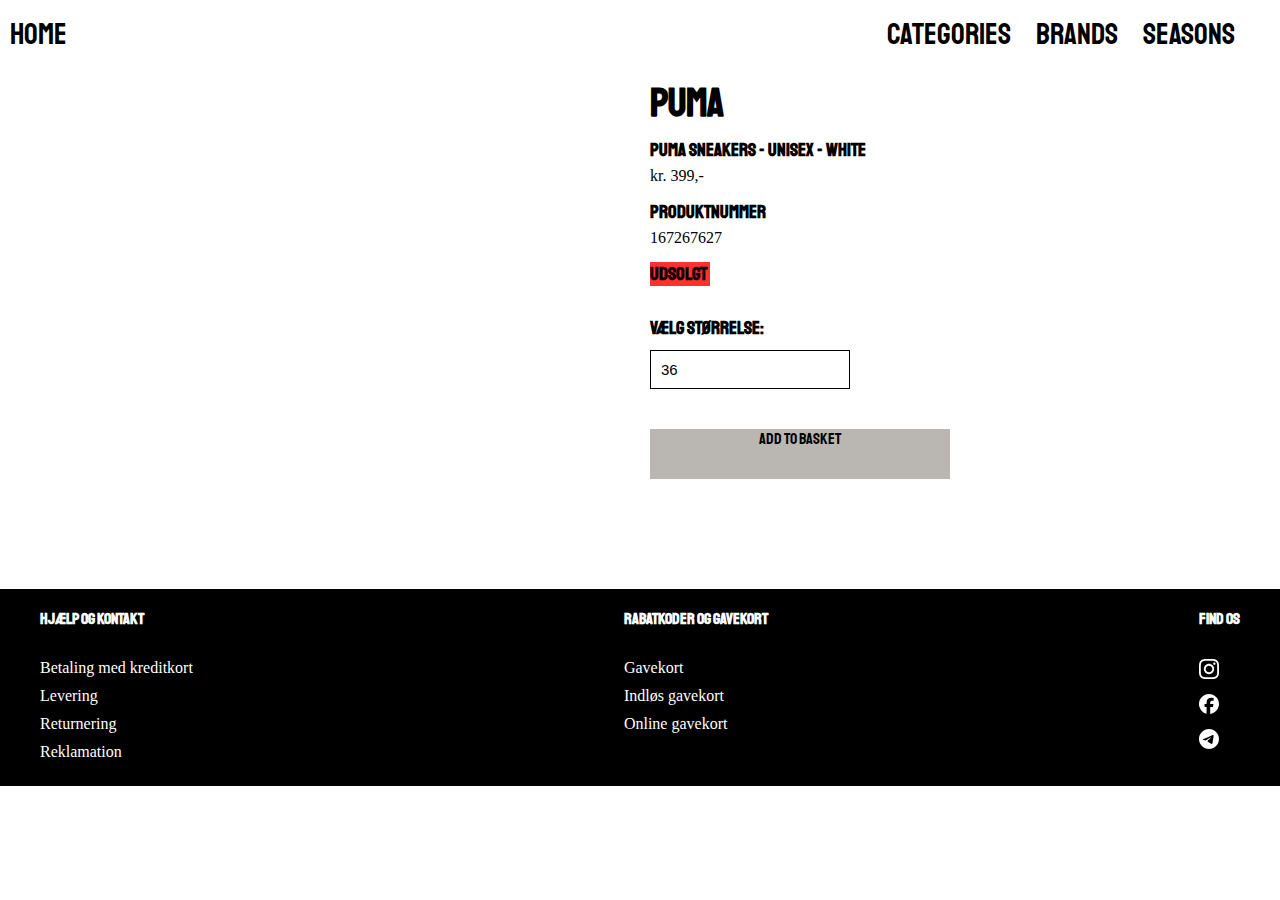
==== product.html @ 25837fc8 "add basket skelet" ====
<!DOCTYPE html>
<html lang="da">
  <head>
    <meta charset="UTF-8" />
    <meta name="viewport" content="width=device-width, initial-scale=1.0" />
    <title>Produkt</title>
    <link rel="stylesheet" href="style.css" />
    <link rel="preconnect" href="https://fonts.googleapis.com" />
    <link rel="preconnect" href="https://fonts.gstatic.com" crossorigin />
    <link href="https://fonts.googleapis.com/css2?family=Inria+Serif:ital,wght@0,300;0,400;0,700;1,300;1,400;1,700&family=Staatliches&display=swap" rel="stylesheet" />
    <link rel="preconnect" href="https://fonts.googleapis.com" />
    <link rel="preconnect" href="https://fonts.gstatic.com" crossorigin />
    <link href="https://fonts.googleapis.com/css2?family=Inter:ital,opsz,wght@0,14..32,100..900;1,14..32,100..900&display=swap" rel="stylesheet" />
  </head>
  <body>
    <header>
      <nav>
        <ul class="menu">
          <li class="left"><a href="index.html">HOME</a></li>
          <li><a href="productlist.html">Categories</a></li>
          <li><a href="productlist.html">Brands</a></li>
          <li><a href="productlist.html">Seasons</a></li>
        </ul>
        <div class="burger">
          <div class="line"></div>
          <div class="line"></div>
          <div class="line"></div>
        </div>
      </nav>
    </header>
    <div class="product_view">
      <img src="https://kea-alt-del.dk/t7/images/webp/640/1543.webp" alt="" />
      <div class="product_info">
        <h2>Puma</h2>
        <h3>Puma Sneakers - UNISEX - white</h3>
        <p>kr. 399,-</p>
        <h3>Produktnummer</h3>
        <p>167267627</p>
        <h3 class="udsolgt">Udsolgt</h3>
        <div class="size_selector">
            <h3>Vælg størrelse:</h3>
            <select>
              <option>36</option>
              <option>37</option>
              <option>38</option>
              <option >39</option>
            </select>
            <div class="add_basket">
                <a href="product.html">Add to basket</a>
            </div>
          </div>
      </div>
    </div>      
    <footer class="footer">
        <div class="footer-content">
          <div>
            <h4>Hjælp og kontakt</h4>
            <p>Betaling med kreditkort</p>
            <p>Levering</p>
            <p>Returnering</p>
            <p>Reklamation</p>
          </div>
          <div>
            <h4>Rabatkoder og gavekort</h4>
            <p>Gavekort</p>
            <p>Indløs gavekort</p>
            <p>Online gavekort</p>
          </div>
          <div>
              <ul class="footer_social_media">
                  <h4>Find os</h4>
                  <li>
                    <a href=https://www.instagram.com/sarahtimann/ target="_blank"><img src="svg/instagram.svg" alt="instagram logo" width="40" height="40" /></a>
                  </li>
                  <li>
                    <a href=https://www.facebook.com/sarah.tiemann.33 target="_blank"><img src="svg/facebook.svg" alt="facebook logo" width="40" height="40" /></a>
                  </li>
                  <li>
                    <a href=https://www.linkedin.com/in/sarah-timann-07b044274/ target="_blank"><img src="svg/mail.svg" alt="linkedin logo" width="40" height="40" /></a>
                  </li>
                </ul>
          </div>
        </div>
      </footer>
  </body>
</html>
---- style.css ----
* {
  margin: 0px; /* Fjerner standard margin for alle elementer */
  padding: 0px; /* Fjerner standard padding for alle elementer */
  box-sizing: border-box;
}

p {
  padding: 5px 0 5px 0;
  font-family: "Times New Roman", Times, serif;
}

a {
  font-family: "Staatliches", serif;
}

h2 {
  font-family: "Staatliches", serif;
  font-size: 40px;
}

h3 {
  margin: 10px 0 0 0;
  font-family: "Staatliches", serif;
}

h4 {
  font-family: "Staatliches", serif;
  padding: 0 0 25px 0;
}

li {
  padding: 5px 0 5px 0;
}

header {
  margin: 10px 0 10px 10px;
}

.menu {
  display: flex; /* Gør menuen horisontal */
  list-style: none; /* Fjerner punkttegn fra listeelementer */
  padding: 0 20px 0 0;
}

.menu a {
  display: block; /* Gør links til blokke for et bedre klikområde */
  padding: 0 25px 0 0; /* Tilføjer indre padding for bedre klikområde */
  color: black; /* Sætter linkfarve/skriftfarve */
  text-decoration: none; /* Fjerner understregning fra links */
  font-size: 30px;
}

.menu .left {
  margin-right: auto; /* Skubber de andre elementer til højre */
}

.menu a:hover {
  color: grey; /* Ændrer farve ved hover for bedre brugervenlighed- og oplevelse */
}

/* Footer Section */
.footer {
  background-color: black;
  color: white;
  padding: 20px 40px 20px 40px;
  margin-top: 100px;
}

.footer-content {
  display: flex;
  justify-content: space-between;
}

ul {
  list-style: none;
}

.footer_social_media {
  list-style: none; /* Fjerner prikker ud for */
  padding: 0;
  margin: 0;
}

.footer_social_media img {
  width: 20px; /* Størrelse på ikonerne, ensartet størrelse */
  height: auto; /* Bevarer proportioner */
}

/*************** MENU SLUT *********************/

.category_list_container {
  display: grid;
  grid-template-columns: 1fr 1fr;
  gap: 20px;
  margin: 10px 10px 50px 10px;
}

.category_list_container a {
  color: white;
  background-color: #cfcbc6;
  text-decoration: none;
  padding: 45px;
  text-align: center;
  display: grid;
  grid-template-columns: subgrid;
  grid-row: span 2;
}

.category_list_container a:hover {
  background-color: #bab6b2;
}

.index-img {
  width: 300px;
  margin: 50px 0 20px 10px;
}

@media (min-width: 900px) {
  .category_list_container {
    display: grid;
    grid-template-columns: 1fr 1fr 1fr;
  }
}

/*************** INDEX SLUT *********************/

.product_list_container {
  display: grid;
  gap: 30px;
}

.product_list_container a {
  display: grid;
  grid-template-columns: subgrid;
  color: black;
  text-decoration: none;
  padding: 10px;
}

img {
  width: 100%;
  height: auto;
}

@media (min-width: 900px) {
  .product_list_container {
    display: grid;
    grid-template-columns: 1fr 1fr 1fr;
  }
}

/*************** PRODUCTLIST SLUT *********************/

.product_view {
  display: grid;
  padding: 10px;
}

.product_info {
  color: black;
  text-decoration: none;
}

.nedsat {
  background-color: lightgreen;
  width: 40px;
}

.udsolgt {
  background-color: rgb(255, 48, 48);
  width: 60px;
}

.size_selector {
  margin: 30px 0 0 0;
}

label {
  display: block;
}

select {
  width: 100%;
  max-width: 200px; /* Juster bredden efter behov */
  padding: 10px;
  margin: 10px 0 30px 0;
  font-size: 15px;
  border: 1px solid #000000;
  background-color: white;
  cursor: pointer;
  appearance: none; /* Fjern standard browser-pil */
}

select:focus {
  border-color: #000000;
  background-color: white;
}

.add_basket a {
  display: block;
  background-color: #bab6b2;
  color: black;
  text-align: center;
  align-items: center;
  justify-content: center;
  text-decoration: none;
  margin: 10px 0 0 0;
  width: 300px;
  height: 50px;
}

@media (min-width: 900px) {
  .product_view {
    display: grid;
    grid-template-columns: 1fr 1fr;
  }

  .product_info {
    padding: 0 0 0 10px;
  }
}
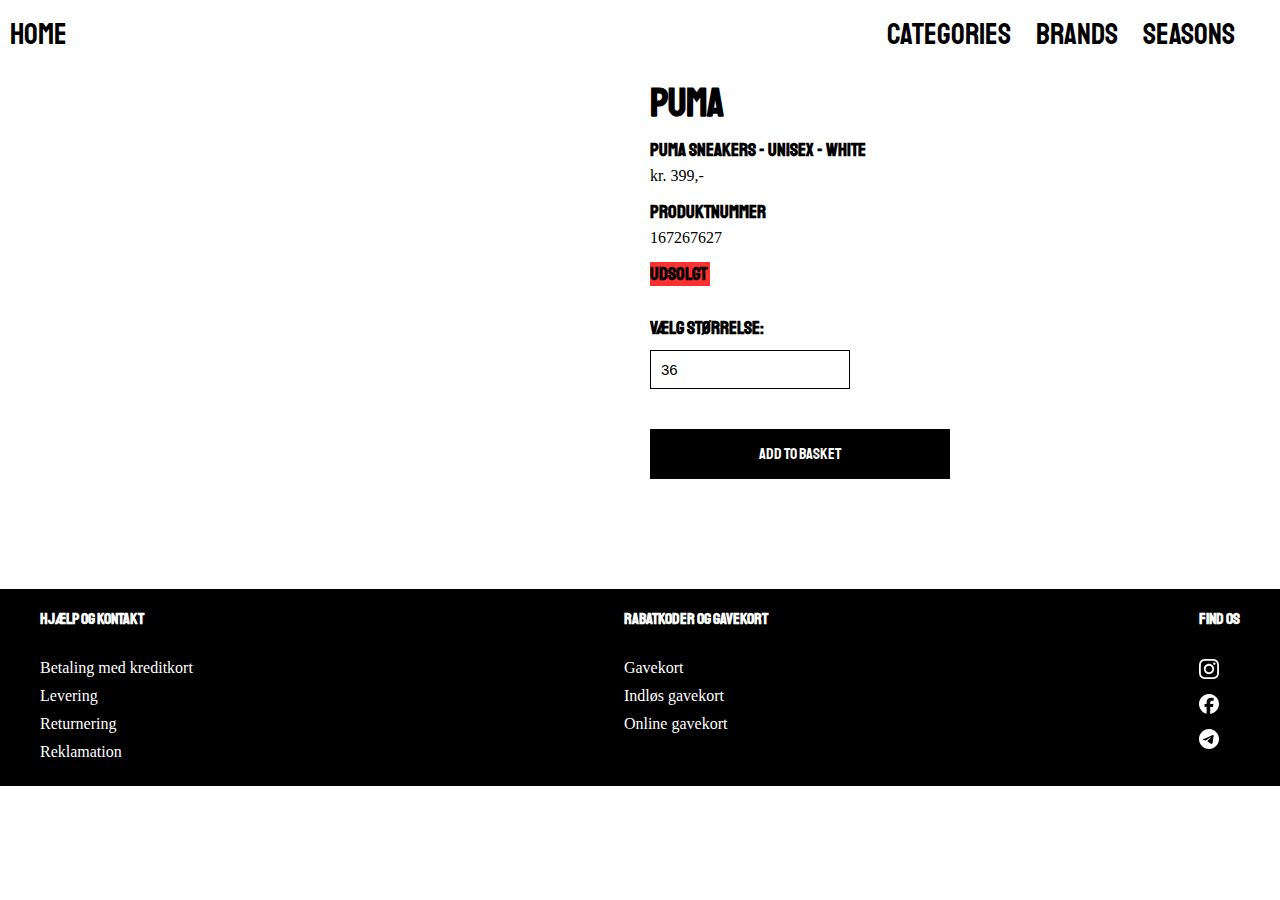
==== commit b12569fb: "add js file" ====
--- a/product.html
+++ b/product.html
@@ -82,5 +82,6 @@
           </div>
         </div>
       </footer>
+    <script src="single.js"></script>
   </body>
 </html>
--- a/style.css
+++ b/style.css
@@ -35,6 +35,10 @@
 header {
   margin: 10px 0 10px 10px;
 }
+
+/*************** GENERELLE INDSTILLINGER *********************/
+
+/*************** HEADER / MENU START *********************/
 
 .menu {
   display: flex; /* Gør menuen horisontal */
@@ -58,7 +62,10 @@
   color: grey; /* Ændrer farve ved hover for bedre brugervenlighed- og oplevelse */
 }
 
-/* Footer Section */
+/*************** HEADER / MENU SLUT *********************/
+
+/*************** FOOTER START *********************/
+
 .footer {
   background-color: black;
   color: white;
@@ -86,7 +93,9 @@
   height: auto; /* Bevarer proportioner */
 }
 
-/*************** MENU SLUT *********************/
+/*************** FOOTER SLUT *********************/
+
+/*************** INDEX START *********************/
 
 .category_list_container {
   display: grid;
@@ -124,8 +133,11 @@
 
 /*************** INDEX SLUT *********************/
 
+/*************** PRODUCTLIST START *********************/
+
 .product_list_container {
   display: grid;
+  grid-template-columns: 1fr 1fr;
   gap: 30px;
 }
 
@@ -150,6 +162,8 @@
 }
 
 /*************** PRODUCTLIST SLUT *********************/
+
+/*************** PRODUCT START *********************/
 
 .product_view {
   display: grid;
@@ -197,16 +211,19 @@
 }
 
 .add_basket a {
-  display: block;
-  background-color: #bab6b2;
-  color: black;
-  text-align: center;
+  display: grid;
+  background-color: #000000;
+  color: white;
   align-items: center;
   justify-content: center;
   text-decoration: none;
   margin: 10px 0 0 0;
   width: 300px;
   height: 50px;
+}
+
+.add_basket a:hover {
+  background-color: grey;
 }
 
 @media (min-width: 900px) {
@@ -219,3 +236,5 @@
     padding: 0 0 0 10px;
   }
 }
+
+/*************** PRODUCT SLUT *********************/
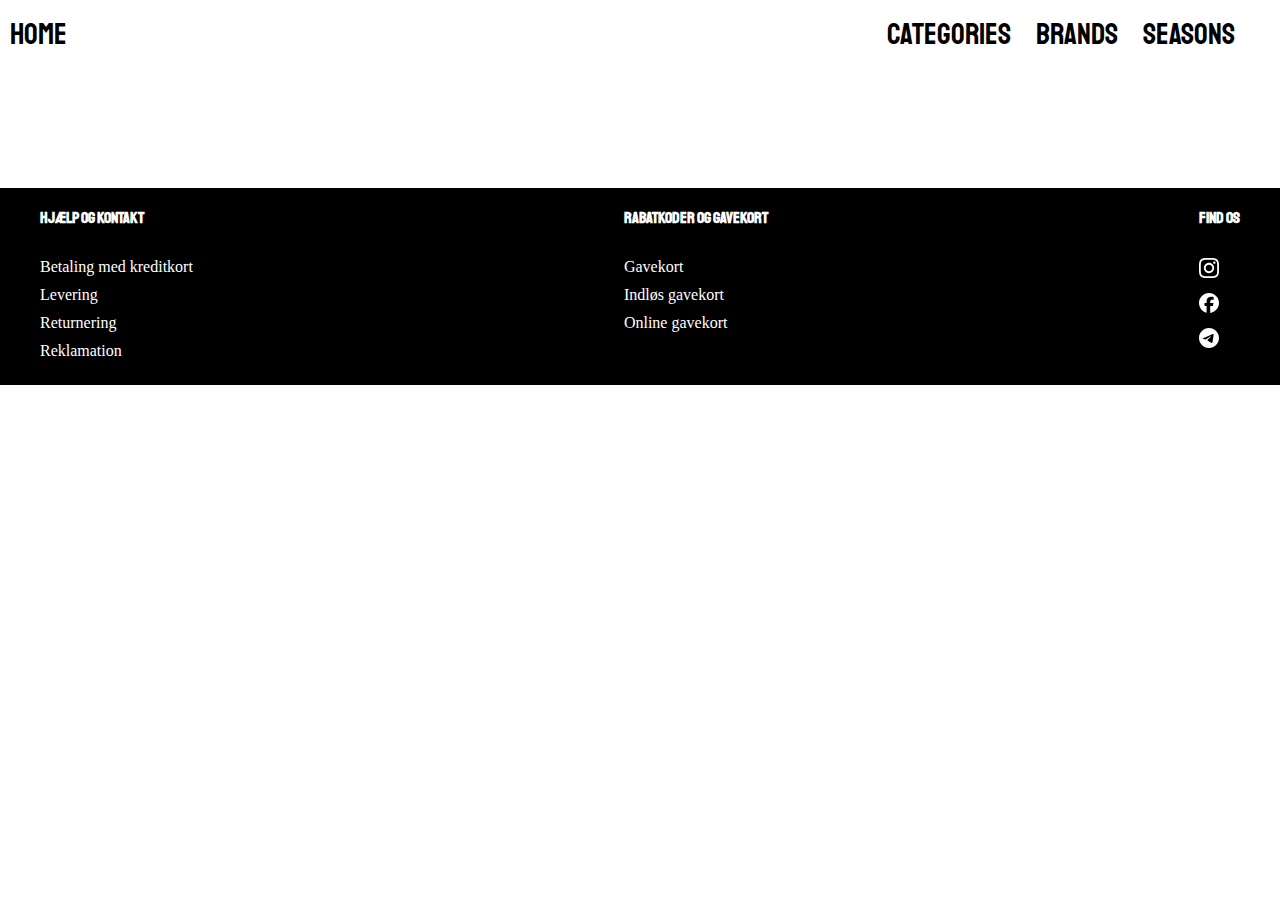
==== commit 1ee8dd4f: "add html" ====
--- a/product.html
+++ b/product.html
@@ -29,15 +29,16 @@
       </nav>
     </header>
     <div class="product_view">
-      <img src="https://kea-alt-del.dk/t7/images/webp/640/1543.webp" alt="" />
-      <div class="product_info">
-        <h2>Puma</h2>
-        <h3>Puma Sneakers - UNISEX - white</h3>
-        <p>kr. 399,-</p>
-        <h3>Produktnummer</h3>
-        <p>167267627</p>
-        <h3 class="udsolgt">Udsolgt</h3>
-        <div class="size_selector">
+        <!-- <section>
+        <img src="https://kea-alt-del.dk/t7/images/webp/640/1543.webp" alt="" />
+        <div class="product_info">
+          <h2>Puma</h2>
+          <h3>Puma Sneakers - UNISEX - white</h3>
+          <p>kr. 399,-</p>
+          <h3>Produktnummer</h3>
+          <p>167267627</p>
+          <h3 class="udsolgt">Udsolgt</h3>
+          <div class="size_selector">
             <h3>Vælg størrelse:</h3>
             <select>
               <option>36</option>
@@ -46,10 +47,11 @@
               <option >39</option>
             </select>
             <div class="add_basket">
-                <a href="product.html">Add to basket</a>
+              <a href="product.html">Add to basket</a>
             </div>
           </div>
-      </div>
+        </div>
+      </section> -->
     </div>      
     <footer class="footer">
         <div class="footer-content">
@@ -82,6 +84,6 @@
           </div>
         </div>
       </footer>
-    <script src="single.js"></script>
+    <script src="single.js" defer></script>
   </body>
 </html>
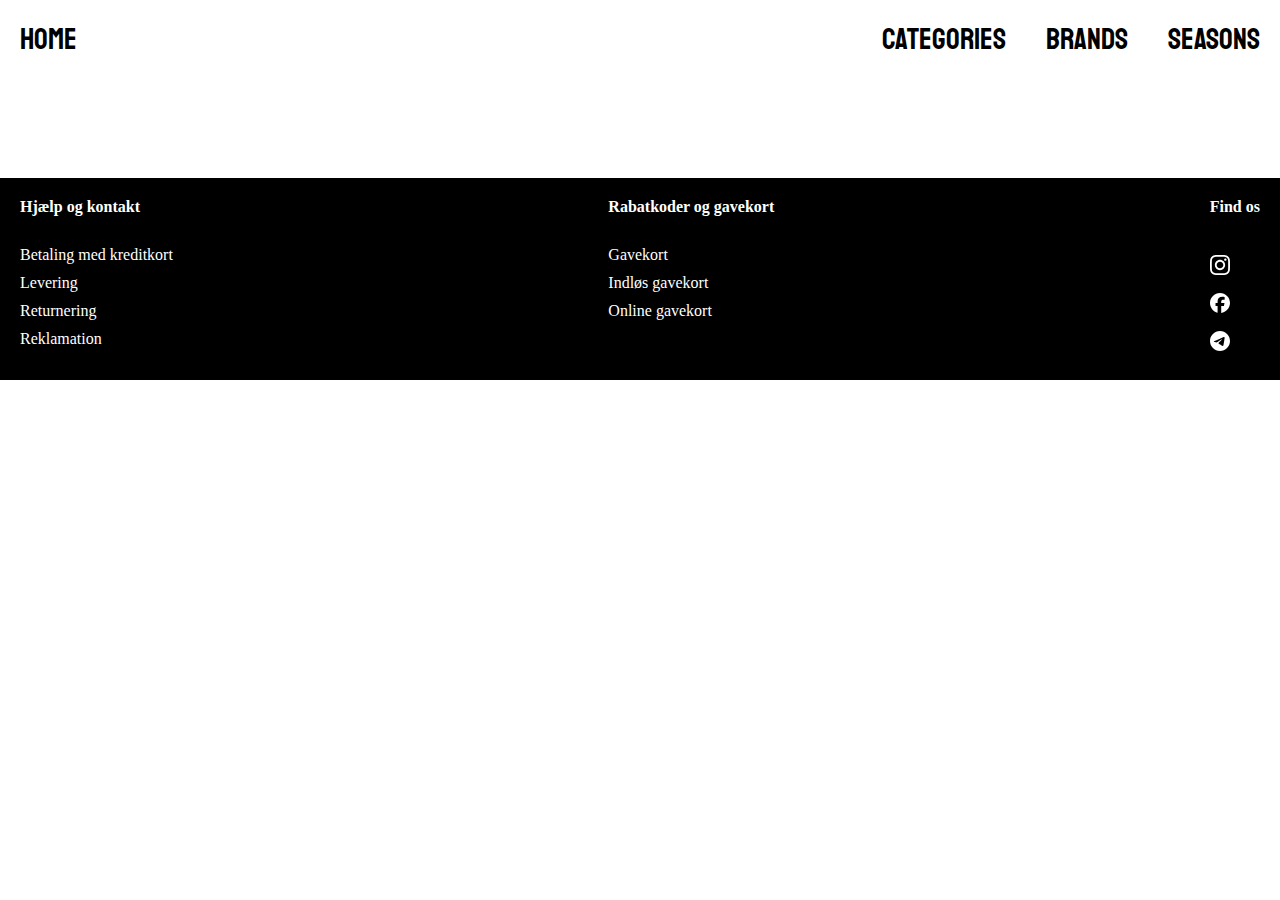
==== commit 46d789e2: "done forside" ====
--- a/product.html
+++ b/product.html
@@ -28,32 +28,11 @@
         </div>
       </nav>
     </header>
-    <div class="product_view">
-        <!-- <section>
-        <img src="https://kea-alt-del.dk/t7/images/webp/640/1543.webp" alt="" />
-        <div class="product_info">
-          <h2>Puma</h2>
-          <h3>Puma Sneakers - UNISEX - white</h3>
-          <p>kr. 399,-</p>
-          <h3>Produktnummer</h3>
-          <p>167267627</p>
-          <h3 class="udsolgt">Udsolgt</h3>
-          <div class="size_selector">
-            <h3>Vælg størrelse:</h3>
-            <select>
-              <option>36</option>
-              <option>37</option>
-              <option>38</option>
-              <option >39</option>
-            </select>
-            <div class="add_basket">
-              <a href="product.html">Add to basket</a>
-            </div>
-          </div>
-        </div>
-      </section> -->
-    </div>      
-    <footer class="footer">
+    <main>
+      <div class="product_view">
+      </div>      
+    </main>
+      <footer class="footer">
         <div class="footer-content">
           <div>
             <h4>Hjælp og kontakt</h4>
--- a/style.css
+++ b/style.css
@@ -5,12 +5,24 @@
 }
 
 p {
-  padding: 5px 0 5px 0;
+  margin: 10px 0 0 0;
   font-family: "Times New Roman", Times, serif;
+}
+
+img {
+  width: 100%;
+  height: auto;
 }
 
 a {
   font-family: "Staatliches", serif;
+}
+
+h1 {
+  font-family: "Staatliches", serif;
+  color: black;
+  text-align: center;
+  /* margin: 30px 0 30px 0; */
 }
 
 h2 {
@@ -19,21 +31,29 @@
 }
 
 h3 {
-  margin: 10px 0 0 0;
   font-family: "Staatliches", serif;
 }
 
 h4 {
-  font-family: "Staatliches", serif;
-  padding: 0 0 25px 0;
-}
-
-li {
-  padding: 5px 0 5px 0;
+  font-family: "Times New Roman", Times, serif;
+  margin: 0 0 30px 0;
+}
+
+li a {
+  /* padding: 5px 0 5px 0; */
+  font-size: 30px;
+}
+
+.left {
+  margin-right: auto;
 }
 
 header {
-  margin: 10px 0 10px 10px;
+  /* margin: 10px 0 10px 10px; */
+}
+
+main {
+  margin: 0 50px 0 50px;
 }
 
 /*************** GENERELLE INDSTILLINGER *********************/
@@ -43,23 +63,83 @@
 .menu {
   display: flex; /* Gør menuen horisontal */
   list-style: none; /* Fjerner punkttegn fra listeelementer */
-  padding: 0 20px 0 0;
+  margin: 20px 0 0 0;
+  padding: 0;
 }
 
 .menu a {
   display: block; /* Gør links til blokke for et bedre klikområde */
-  padding: 0 25px 0 0; /* Tilføjer indre padding for bedre klikområde */
+  padding: 0 20px 0 20px; /* Tilføjer indre padding for bedre klikområde */
   color: black; /* Sætter linkfarve/skriftfarve */
   text-decoration: none; /* Fjerner understregning fra links */
-  font-size: 30px;
-}
-
-.menu .left {
-  margin-right: auto; /* Skubber de andre elementer til højre */
 }
 
 .menu a:hover {
   color: grey; /* Ændrer farve ved hover for bedre brugervenlighed- og oplevelse */
+}
+
+.burger {
+  width: 30px; /* Bredden på burgerikonet */
+  height: 20px; /* Højden på burgerikonet */
+  cursor: pointer; /* Gør ikonet klikbart */
+  margin: 20px 20px 0;
+}
+
+.burger .line {
+  width: 100%; /* Sikre at linjer fylder hele bredden */
+  height: 3px; /* Linjetykkelse */
+  background-color: black; /* Linjefarve */
+  margin-bottom: 5px; /* Afstanden mellem linjerne */
+  transition: 0.2s linear; /* Glidende overgang for animation */
+  border-radius: 10px; /* Rundede hjørner for et blødere udtryk */
+}
+
+.burger {
+  display: none; /* Gør burgermenu usynlig på desktop view */
+}
+
+@media (max-width: 900px) {
+  .menu {
+    display: none; /* Gør menuen horisontal */
+  }
+
+  .burger {
+    display: block; /* Gør burgermenu synlig på mobil view */
+  }
+
+  .burger.active .line:nth-child(1) {
+    transform: rotate(45deg) translate(5px, 6px); /* Rotere første linje for at skabe et X */
+    transition: 0.2s linear; /* Glidende overgang for animationen */
+  }
+
+  .burger.active .line:nth-child(2) {
+    opacity: 0; /* Skjuler midterlinjen */
+    transition: 0.15s linear; /* Hastigheden på overgangen fra linjer til X */
+  }
+
+  .burger.active .line:nth-child(3) {
+    transform: rotate(-45deg) translate(5px, -6px); /* Roterer tredje linje for at skabe et X */
+    transition: 0.2s linear; /* Glidende overgang for animationen */
+  }
+
+  nav.active .menu {
+    display: block; /* Gør menuen synlig, når der trykkes på burgerikonet */
+    background-color: white; /* Baggrundsfarven for menuen */
+    position: absolute; /* Placerer menuen ovenover andet indhold (fx header og logo) */
+    top: 55px; /* Får menuen til at udfolde sig lige under headeren */
+    right: 0;
+    left: 0;
+    width: 100%; /* Gør menuen fuldbredde */
+    z-index: 1; /* Gør menuen vises ovenover alt andet indhold */
+  }
+
+  nav.active .menu li {
+    margin: 10px 20px; /* Tilføjer lidt luft mellem menu muligheder */
+  }
+
+  nav.active .menu a {
+    font-size: 24px; /* Skriftstørrelse for menuen */
+  }
 }
 
 /*************** HEADER / MENU SLUT *********************/
@@ -69,7 +149,7 @@
 .footer {
   background-color: black;
   color: white;
-  padding: 20px 40px 20px 40px;
+  padding: 20px 20px 20px 20px;
   margin-top: 100px;
 }
 
@@ -100,18 +180,23 @@
 .category_list_container {
   display: grid;
   grid-template-columns: 1fr 1fr;
+  grid-template-rows: auto auto;
   gap: 20px;
-  margin: 10px 10px 50px 10px;
+  justify-content: center;
+  align-items: center;
 }
 
 .category_list_container a {
   color: white;
+  font-size: 20px;
   background-color: #cfcbc6;
   text-decoration: none;
   padding: 45px;
   text-align: center;
+  align-items: center;
   display: grid;
   grid-template-columns: subgrid;
+  grid-template-rows: subgrid;
   grid-row: span 2;
 }
 
@@ -120,8 +205,7 @@
 }
 
 .index-img {
-  width: 300px;
-  margin: 50px 0 20px 10px;
+  margin: 40px 0 40px 0;
 }
 
 @media (min-width: 900px) {
@@ -129,6 +213,12 @@
     display: grid;
     grid-template-columns: 1fr 1fr 1fr;
   }
+
+  .index-img {
+    display: grid;
+    margin: 70px 0 40px 0;
+    width: 400px;
+  }
 }
 
 /*************** INDEX SLUT *********************/
@@ -143,15 +233,20 @@
 
 .product_list_container a {
   display: grid;
-  grid-template-columns: subgrid;
   color: black;
   text-decoration: none;
   padding: 10px;
-}
-
-img {
-  width: 100%;
-  height: auto;
+  margin: 10px;
+  border: 0.5px solid black;
+}
+
+article {
+  display: grid;
+  grid-template-columns: subgrid;
+}
+
+.product_list_container a:hover {
+  background-color: #cfcbc6;
 }
 
 @media (min-width: 900px) {
@@ -175,14 +270,24 @@
   text-decoration: none;
 }
 
-.nedsat {
+.tilbud {
   background-color: lightgreen;
   width: 40px;
+  visibility: hidden;
 }
 
 .udsolgt {
   background-color: rgb(255, 48, 48);
   width: 60px;
+  visibility: hidden;
+}
+
+.isOnSale {
+  visibility: visible;
+}
+
+.soldOut {
+  visibility: visible;
 }
 
 .size_selector {
@@ -227,7 +332,7 @@
 }
 
 @media (min-width: 900px) {
-  .product_view {
+  .product_view section {
     display: grid;
     grid-template-columns: 1fr 1fr;
   }
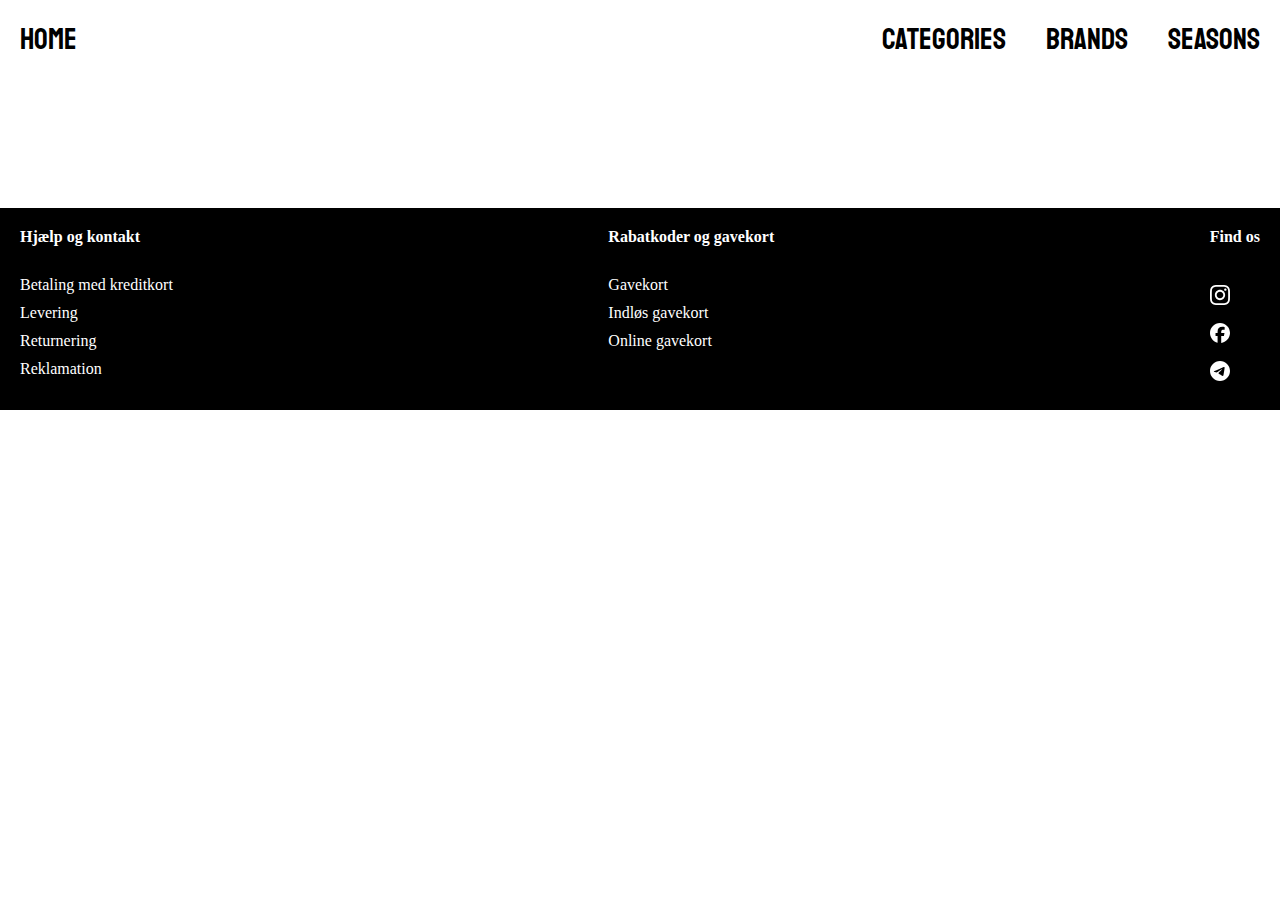
==== commit 2e4f8479: "done Product" ====
--- a/product.html
+++ b/product.html
@@ -64,5 +64,6 @@
         </div>
       </footer>
     <script src="single.js" defer></script>
+    <script src="burger.js"></script>
   </body>
 </html>
--- a/style.css
+++ b/style.css
@@ -20,9 +20,10 @@
 
 h1 {
   font-family: "Staatliches", serif;
+  font-size: 40px;
   color: black;
   text-align: center;
-  /* margin: 30px 0 30px 0; */
+  margin: 30px 0 30px 0;
 }
 
 h2 {
@@ -48,12 +49,8 @@
   margin-right: auto;
 }
 
-header {
-  /* margin: 10px 0 10px 10px; */
-}
-
 main {
-  margin: 0 50px 0 50px;
+  margin: 0 20px 0 20px;
 }
 
 /*************** GENERELLE INDSTILLINGER *********************/
@@ -228,15 +225,16 @@
 .product_list_container {
   display: grid;
   grid-template-columns: 1fr 1fr;
+  grid-template-rows: auto auto;
   gap: 30px;
 }
 
 .product_list_container a {
   display: grid;
+  grid-template-columns: subgrid;
   color: black;
   text-decoration: none;
   padding: 10px;
-  margin: 10px;
   border: 0.5px solid black;
 }
 
@@ -246,7 +244,7 @@
 }
 
 .product_list_container a:hover {
-  background-color: #cfcbc6;
+  transform: scale(1.01);
 }
 
 @media (min-width: 900px) {
@@ -262,17 +260,19 @@
 
 .product_view {
   display: grid;
-  padding: 10px;
+  margin: 50px 0 0 0;
 }
 
 .product_info {
   color: black;
   text-decoration: none;
+  margin: 20px 0 0 0;
 }
 
 .tilbud {
   background-color: lightgreen;
   width: 40px;
+  margin: 10px 0 0 0;
   visibility: hidden;
 }
 
@@ -292,27 +292,6 @@
 
 .size_selector {
   margin: 30px 0 0 0;
-}
-
-label {
-  display: block;
-}
-
-select {
-  width: 100%;
-  max-width: 200px; /* Juster bredden efter behov */
-  padding: 10px;
-  margin: 10px 0 30px 0;
-  font-size: 15px;
-  border: 1px solid #000000;
-  background-color: white;
-  cursor: pointer;
-  appearance: none; /* Fjern standard browser-pil */
-}
-
-select:focus {
-  border-color: #000000;
-  background-color: white;
 }
 
 .add_basket a {
@@ -322,9 +301,11 @@
   align-items: center;
   justify-content: center;
   text-decoration: none;
-  margin: 10px 0 0 0;
   width: 300px;
   height: 50px;
+}
+
+section img {
 }
 
 .add_basket a:hover {
@@ -338,7 +319,7 @@
   }
 
   .product_info {
-    padding: 0 0 0 10px;
+    margin: 0 0 0 30px;
   }
 }
 
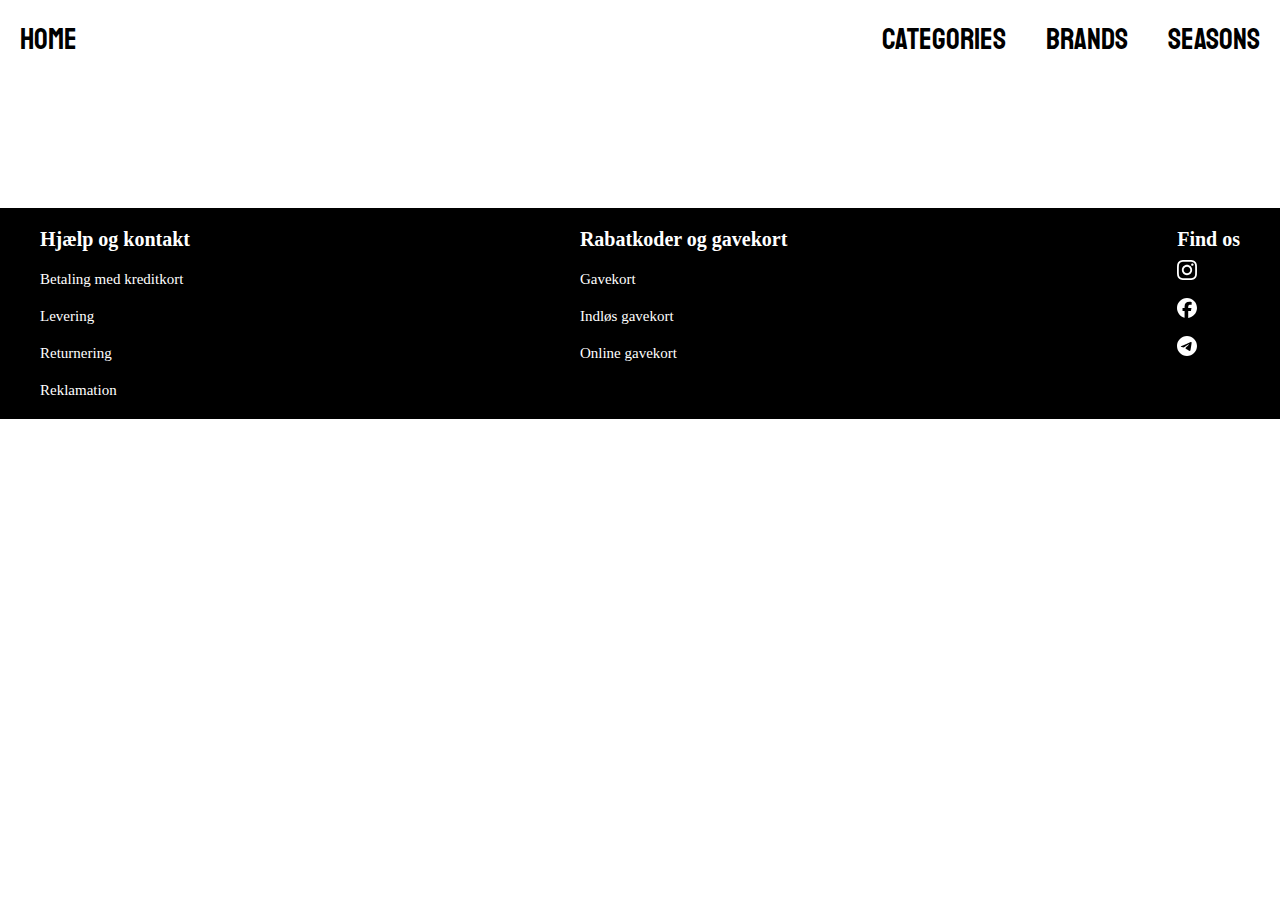
==== commit 59060468: "add footer" ====
--- a/product.html
+++ b/product.html
@@ -32,37 +32,37 @@
       <div class="product_view">
       </div>      
     </main>
-      <footer class="footer">
-        <div class="footer-content">
-          <div>
-            <h4>Hjælp og kontakt</h4>
-            <p>Betaling med kreditkort</p>
-            <p>Levering</p>
-            <p>Returnering</p>
-            <p>Reklamation</p>
-          </div>
-          <div>
-            <h4>Rabatkoder og gavekort</h4>
-            <p>Gavekort</p>
-            <p>Indløs gavekort</p>
-            <p>Online gavekort</p>
-          </div>
-          <div>
-              <ul class="footer_social_media">
-                  <h4>Find os</h4>
-                  <li>
-                    <a href=https://www.instagram.com/sarahtimann/ target="_blank"><img src="svg/instagram.svg" alt="instagram logo" width="40" height="40" /></a>
-                  </li>
-                  <li>
-                    <a href=https://www.facebook.com/sarah.tiemann.33 target="_blank"><img src="svg/facebook.svg" alt="facebook logo" width="40" height="40" /></a>
-                  </li>
-                  <li>
-                    <a href=https://www.linkedin.com/in/sarah-timann-07b044274/ target="_blank"><img src="svg/mail.svg" alt="linkedin logo" width="40" height="40" /></a>
-                  </li>
-                </ul>
-          </div>
+    <footer class="footer">
+      <div class="footer-content">
+        <div>
+          <h5><strong>Hjælp og kontakt</strong></h5>
+          <h6>Betaling med kreditkort</h6>
+          <h6>Levering</h6>
+          <h6>Returnering</h6>
+          <h6>Reklamation</h6>
         </div>
-      </footer>
+        <div>
+          <h5><strong>Rabatkoder og gavekort</strong></h5>
+          <h6>Gavekort</h6>
+          <h6>Indløs gavekort</h6>
+          <h6>Online gavekort</h6>
+        </div>
+        <div>
+            <ul class="footer_social_media">
+                <h5><strong>Find os</strong></h5>
+                <li>
+                  <a href=https://www.instagram.com/sarahtimann/ target="_blank"><img src="svg/instagram.svg" alt="instagram logo" width="40" height="40" /></a>
+                </li>
+                <li>
+                  <a href=https://www.facebook.com/sarah.tiemann.33 target="_blank"><img src="svg/facebook.svg" alt="facebook logo" width="40" height="40" /></a>
+                </li>
+                <li>
+                  <a href=https://www.linkedin.com/in/sarah-timann-07b044274/ target="_blank"><img src="svg/mail.svg" alt="linkedin logo" width="40" height="40" /></a>
+                </li>
+              </ul>
+        </div>
+      </div>
+    </footer>
     <script src="single.js" defer></script>
     <script src="burger.js"></script>
   </body>
--- a/style.css
+++ b/style.css
@@ -5,8 +5,9 @@
 }
 
 p {
-  margin: 10px 0 0 0;
-  font-family: "Times New Roman", Times, serif;
+  margin: 40px 0 0 0;
+  font-family: "Times New Roman", Times, serif;
+  font-size: 20px;
 }
 
 img {
@@ -28,16 +29,31 @@
 
 h2 {
   font-family: "Staatliches", serif;
-  font-size: 40px;
+  font-size: 30px;
 }
 
 h3 {
-  font-family: "Staatliches", serif;
+  font-family: "Times New Roman", Times, serif;
+  font-weight: lighter;
+  font-size: 30px;
 }
 
 h4 {
   font-family: "Times New Roman", Times, serif;
-  margin: 0 0 30px 0;
+  margin: 20px 0 30px 0;
+  font-weight: lighter;
+}
+
+h5 {
+  font-family: "Times New Roman", Times, serif;
+  font-size: 20px;
+}
+
+h6 {
+  font-family: "Times New Roman", Times, serif;
+  font-size: 15px;
+  margin: 20px 0 0 0;
+  font-weight: lighter;
 }
 
 li a {
@@ -146,7 +162,7 @@
 .footer {
   background-color: black;
   color: white;
-  padding: 20px 20px 20px 20px;
+  padding: 20px 40px 20px 40px;
   margin-top: 100px;
 }
 
@@ -185,7 +201,7 @@
 
 .category_list_container a {
   color: white;
-  font-size: 20px;
+  font-size: 25px;
   background-color: #cfcbc6;
   text-decoration: none;
   padding: 45px;
@@ -271,15 +287,18 @@
 
 .tilbud {
   background-color: lightgreen;
-  width: 40px;
-  margin: 10px 0 0 0;
+  width: 50px;
+  margin: 20px 0 0 0;
   visibility: hidden;
+  font-size: 20px;
 }
 
 .udsolgt {
   background-color: rgb(255, 48, 48);
-  width: 60px;
+  width: 65px;
   visibility: hidden;
+  margin: 10px 0 20px 0;
+  font-size: 20px;
 }
 
 .isOnSale {
@@ -305,9 +324,6 @@
   height: 50px;
 }
 
-section img {
-}
-
 .add_basket a:hover {
   background-color: grey;
 }
